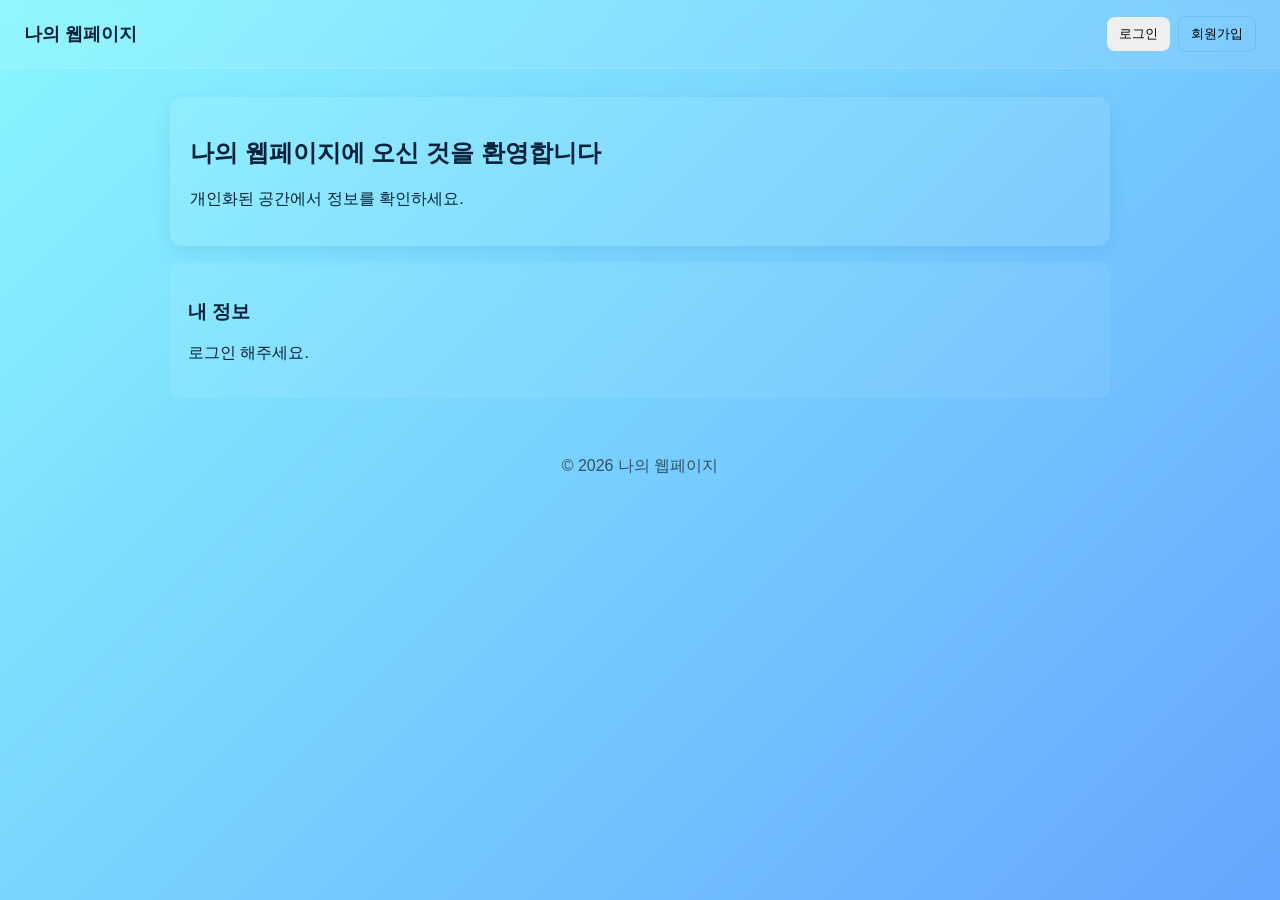
==== index.html @ 3a3bad75 "Commit 2" ====
<!doctype html>
<html lang="ko">
<head>
  <meta charset="utf-8">
  <meta name="viewport" content="width=device-width,initial-scale=1">
  <title>나의 웹페이지</title>
  <link rel="stylesheet" href="../css/main.css">
</head>
<body>
  <header class="site-header">
    <div class="brand">나의 웹페이지</div>
    <div id="headerActions" class="header-actions"></div>
  </header>

  <main class="site-main">
    <section class="hero">
      <h2>나의 웹페이지에 오신 것을 환영합니다</h2>
      <p>개인화된 공간에서 정보를 확인하세요.</p>
    </section>
    <section class="content">
      <h3>내 정보</h3>
      <p id="userInfo">로그인 정보를 불러오는 중입니다...</p>
    </section>
  </main>

  <footer class="site-footer">
    <p>© 2026 나의 웹페이지</p>
  </footer>

  <script src="../js/main.js"></script>
</body>
</html>
---- css/main.css ----
*{box-sizing:border-box;font-family:Segoe UI, Roboto, 'Noto Sans KR', sans-serif}
html,body{height:100%}
body{background: linear-gradient(135deg,#89f7fe 0%,#66a6ff 100%);margin:0;color:#06213a}
.site-header{display:flex;justify-content:space-between;align-items:center;padding:16px 24px;background:rgba(255,255,255,0.08);backdrop-filter:blur(6px);border-bottom:1px solid rgba(255,255,255,0.12)}
.brand{font-weight:700;font-size:18px}
.header-actions button{margin-left:8px;padding:8px 12px;border-radius:8px;border:none;cursor:pointer}
.header-actions .ghost{background:transparent;border:1px solid rgba(0,0,0,0.08)}
.site-main{max-width:980px;margin:28px auto;padding:0 20px}
.hero{background:rgba(255,255,255,0.08);padding:20px;border-radius:12px;margin-bottom:16px;box-shadow:0 6px 20px rgba(31,38,135,0.08)}
.content{background:rgba(255,255,255,0.06);padding:18px;border-radius:10px}
.site-footer{text-align:center;padding:14px;margin-top:20px;color:rgba(0,0,0,0.6)}
@media(max-width:600px){.site-header{flex-direction:column;gap:12px}.site-main{margin:16px 12px}}
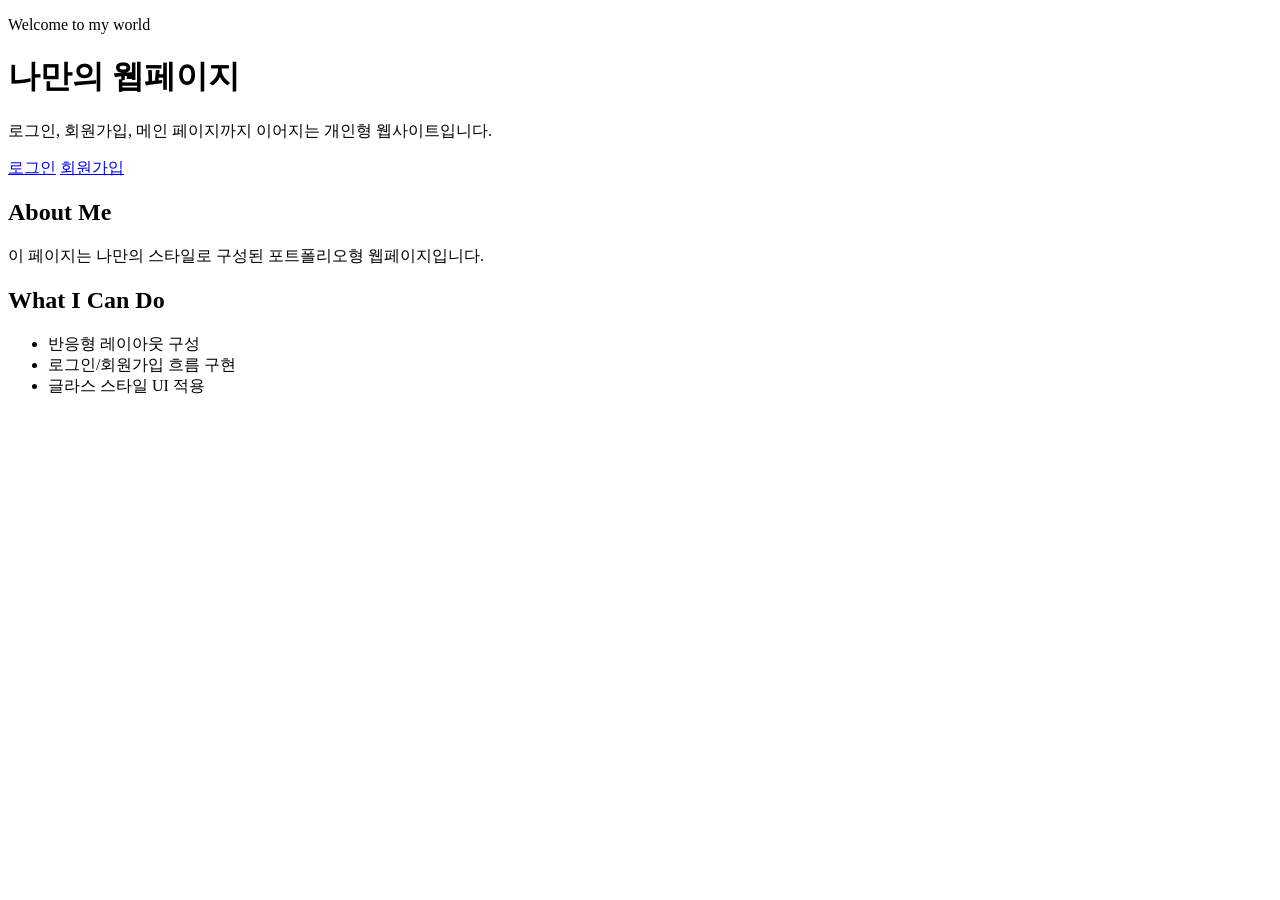
==== commit f3b749af: "update 08/07 15:17" ====
--- a/index.html
+++ b/index.html
@@ -1,32 +1,42 @@
-<!doctype html>
+<!DOCTYPE html>
 <html lang="ko">
-<head>
-  <meta charset="utf-8">
-  <meta name="viewport" content="width=device-width,initial-scale=1">
-  <title>나의 웹페이지</title>
-  <link rel="stylesheet" href="../css/main.css">
-</head>
-<body>
-  <header class="site-header">
-    <div class="brand">나의 웹페이지</div>
-    <div id="headerActions" class="header-actions"></div>
-  </header>
+  <head>
+    <meta charset="UTF-8" />
+    <meta name="viewport" content="width=device-width, initial-scale=1.0" />
+    <title>My Webpage</title>
+    <link rel="stylesheet" href="css/index.css" />
+  </head>
+  <body>
+    <div class="page">
+      <header class="hero">
+        <div>
+          <p class="eyebrow">Welcome to my world</p>
+          <h1>나만의 웹페이지</h1>
+          <p class="intro">
+            로그인, 회원가입, 메인 페이지까지 이어지는 개인형 웹사이트입니다.
+          </p>
+        </div>
+        <div class="hero-actions">
+          <a href="html/login.html" class="btn btn-primary">로그인</a>
+          <a href="html/signup.html" class="btn btn-secondary">회원가입</a>
+        </div>
+      </header>
 
-  <main class="site-main">
-    <section class="hero">
-      <h2>나의 웹페이지에 오신 것을 환영합니다</h2>
-      <p>개인화된 공간에서 정보를 확인하세요.</p>
-    </section>
-    <section class="content">
-      <h3>내 정보</h3>
-      <p id="userInfo">로그인 정보를 불러오는 중입니다...</p>
-    </section>
-  </main>
+      <main class="content">
+        <section class="panel">
+          <h2>About Me</h2>
+          <p>이 페이지는 나만의 스타일로 구성된 포트폴리오형 웹페이지입니다.</p>
+        </section>
 
-  <footer class="site-footer">
-    <p>© 2026 나의 웹페이지</p>
-  </footer>
-
-  <script src="../js/main.js"></script>
-</body>
+        <section class="panel">
+          <h2>What I Can Do</h2>
+          <ul>
+            <li>반응형 레이아웃 구성</li>
+            <li>로그인/회원가입 흐름 구현</li>
+            <li>글라스 스타일 UI 적용</li>
+          </ul>
+        </section>
+      </main>
+    </div>
+  </body>
 </html>
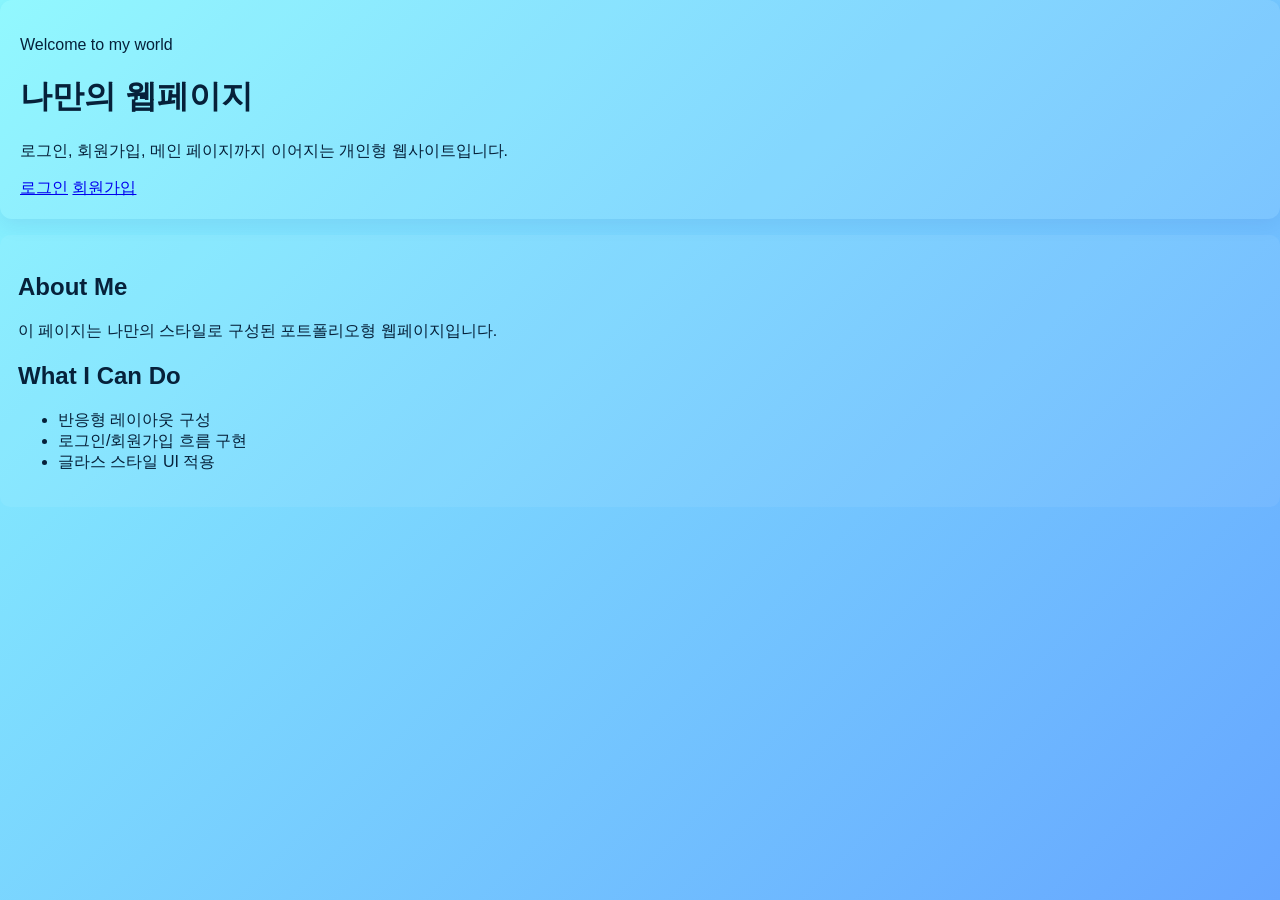
==== commit 6dbc882e: "0807 1519" ====
--- a/index.html
+++ b/index.html
@@ -4,7 +4,7 @@
     <meta charset="UTF-8" />
     <meta name="viewport" content="width=device-width, initial-scale=1.0" />
     <title>My Webpage</title>
-    <link rel="stylesheet" href="css/index.css" />
+    <link rel="stylesheet" href="./css/main.css" />
   </head>
   <body>
     <div class="page">
--- a/css/main.css
+++ b/css/main.css
@@ -0,0 +1,12 @@
+*{box-sizing:border-box;font-family:Segoe UI, Roboto, 'Noto Sans KR', sans-serif}
+html,body{height:100%}
+body{background: linear-gradient(135deg,#89f7fe 0%,#66a6ff 100%);margin:0;color:#06213a}
+.site-header{display:flex;justify-content:space-between;align-items:center;padding:16px 24px;background:rgba(255,255,255,0.08);backdrop-filter:blur(6px);border-bottom:1px solid rgba(255,255,255,0.12)}
+.brand{font-weight:700;font-size:18px}
+.header-actions button{margin-left:8px;padding:8px 12px;border-radius:8px;border:none;cursor:pointer}
+.header-actions .ghost{background:transparent;border:1px solid rgba(0,0,0,0.08)}
+.site-main{max-width:980px;margin:28px auto;padding:0 20px}
+.hero{background:rgba(255,255,255,0.08);padding:20px;border-radius:12px;margin-bottom:16px;box-shadow:0 6px 20px rgba(31,38,135,0.08)}
+.content{background:rgba(255,255,255,0.06);padding:18px;border-radius:10px}
+.site-footer{text-align:center;padding:14px;margin-top:20px;color:rgba(0,0,0,0.6)}
+@media(max-width:600px){.site-header{flex-direction:column;gap:12px}.site-main{margin:16px 12px}}
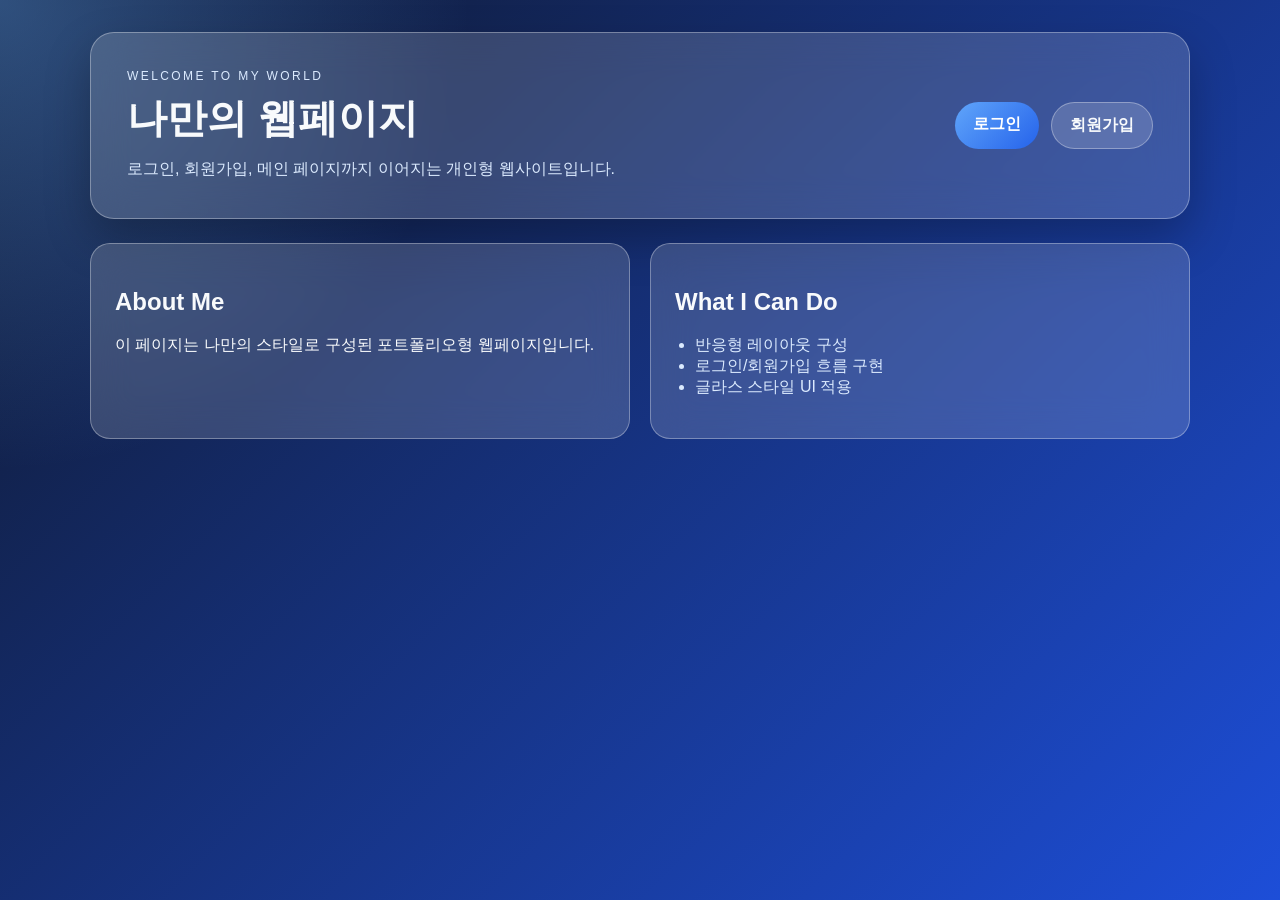
==== commit d23b2e2a: "JJIN FINAL" ====
--- a/index.html
+++ b/index.html
@@ -4,7 +4,7 @@
     <meta charset="UTF-8" />
     <meta name="viewport" content="width=device-width, initial-scale=1.0" />
     <title>My Webpage</title>
-    <link rel="stylesheet" href="./css/main.css" />
+    <link rel="stylesheet" href="./css/index.css" />
   </head>
   <body>
     <div class="page">
--- a/css/index.css
+++ b/css/index.css
@@ -0,0 +1,115 @@
+:root {
+  color-scheme: dark;
+  --bg-1: #0f172a;
+  --bg-2: #1d4ed8;
+  --card: rgba(255, 255, 255, 0.16);
+  --text: #f8fafc;
+  --muted: #dbeafe;
+  --accent: #60a5fa;
+  --accent-strong: #2563eb;
+  --border: rgba(255, 255, 255, 0.32);
+}
+
+body {
+  margin: 0;
+  font-family: "Pretendard", "Noto Sans KR", sans-serif;
+  min-height: 100vh;
+  background: radial-gradient(circle at top left, rgba(96, 165, 250, 0.4), transparent 30%),
+    linear-gradient(135deg, var(--bg-1), var(--bg-2));
+  color: var(--text);
+}
+
+.page {
+  max-width: 1100px;
+  margin: 0 auto;
+  padding: 32px 24px 48px;
+}
+
+.hero {
+  display: flex;
+  justify-content: space-between;
+  align-items: center;
+  gap: 24px;
+  padding: 36px;
+  border: 1px solid var(--border);
+  border-radius: 24px;
+  background: var(--card);
+  backdrop-filter: blur(20px);
+  -webkit-backdrop-filter: blur(20px);
+  box-shadow: 0 20px 45px rgba(0, 0, 0, 0.25);
+}
+
+.eyebrow {
+  margin: 0 0 8px;
+  text-transform: uppercase;
+  letter-spacing: 0.2em;
+  color: var(--muted);
+  font-size: 12px;
+}
+
+h1 {
+  margin: 0 0 10px;
+  font-size: 40px;
+}
+
+.intro {
+  margin: 0;
+  color: var(--muted);
+  line-height: 1.6;
+}
+
+.hero-actions {
+  display: flex;
+  gap: 12px;
+}
+
+.btn {
+  display: inline-block;
+  padding: 12px 18px;
+  border-radius: 999px;
+  text-decoration: none;
+  font-weight: 700;
+}
+
+.btn-primary {
+  background: linear-gradient(135deg, var(--accent), var(--accent-strong));
+  color: white;
+}
+
+.btn-secondary {
+  background: rgba(255, 255, 255, 0.16);
+  color: var(--text);
+  border: 1px solid var(--border);
+}
+
+.content {
+  display: grid;
+  grid-template-columns: repeat(2, minmax(0, 1fr));
+  gap: 20px;
+  margin-top: 24px;
+}
+
+.panel {
+  padding: 24px;
+  border: 1px solid var(--border);
+  border-radius: 20px;
+  background: var(--card);
+  backdrop-filter: blur(20px);
+  -webkit-backdrop-filter: blur(20px);
+}
+
+ul {
+  padding-left: 20px;
+  color: var(--muted);
+}
+
+@media (max-width: 760px) {
+  .hero {
+    flex-direction: column;
+    align-items: flex-start;
+  }
+
+  .content {
+    grid-template-columns: 1fr;
+  }
+}
